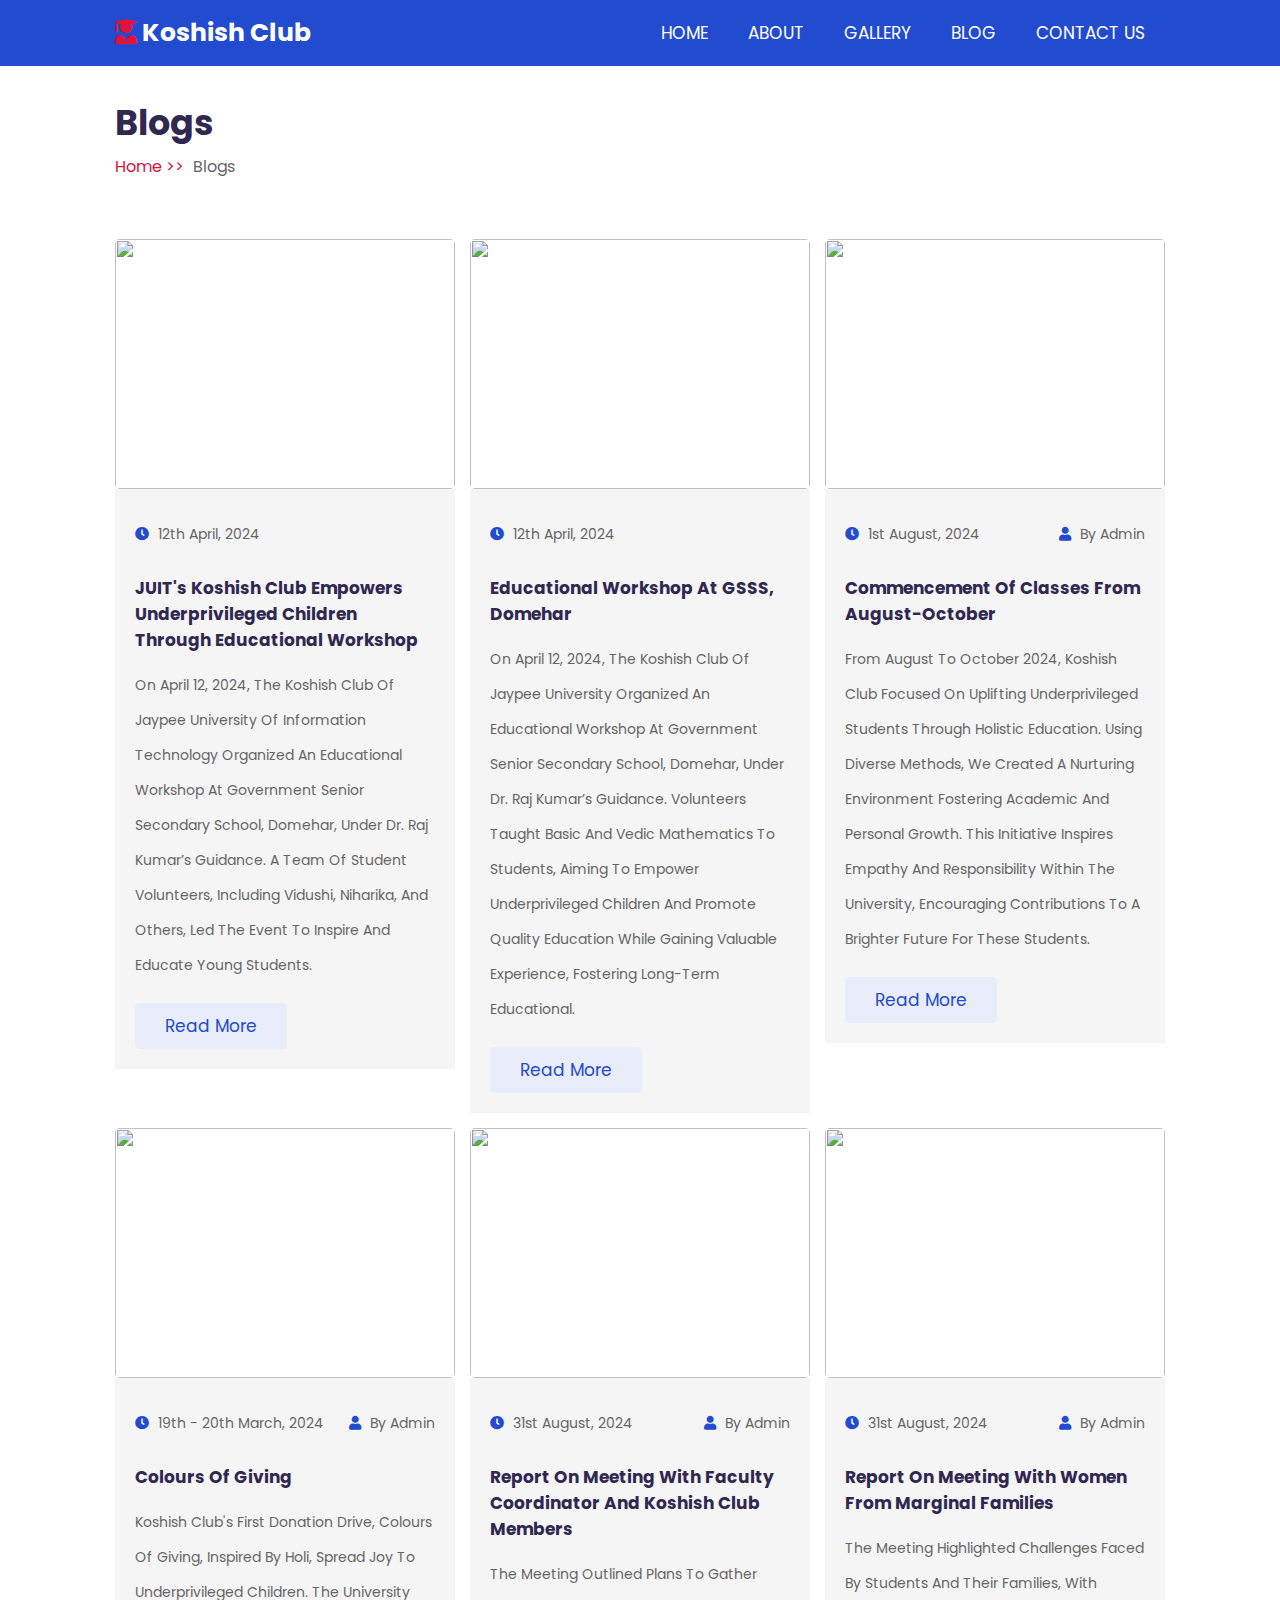
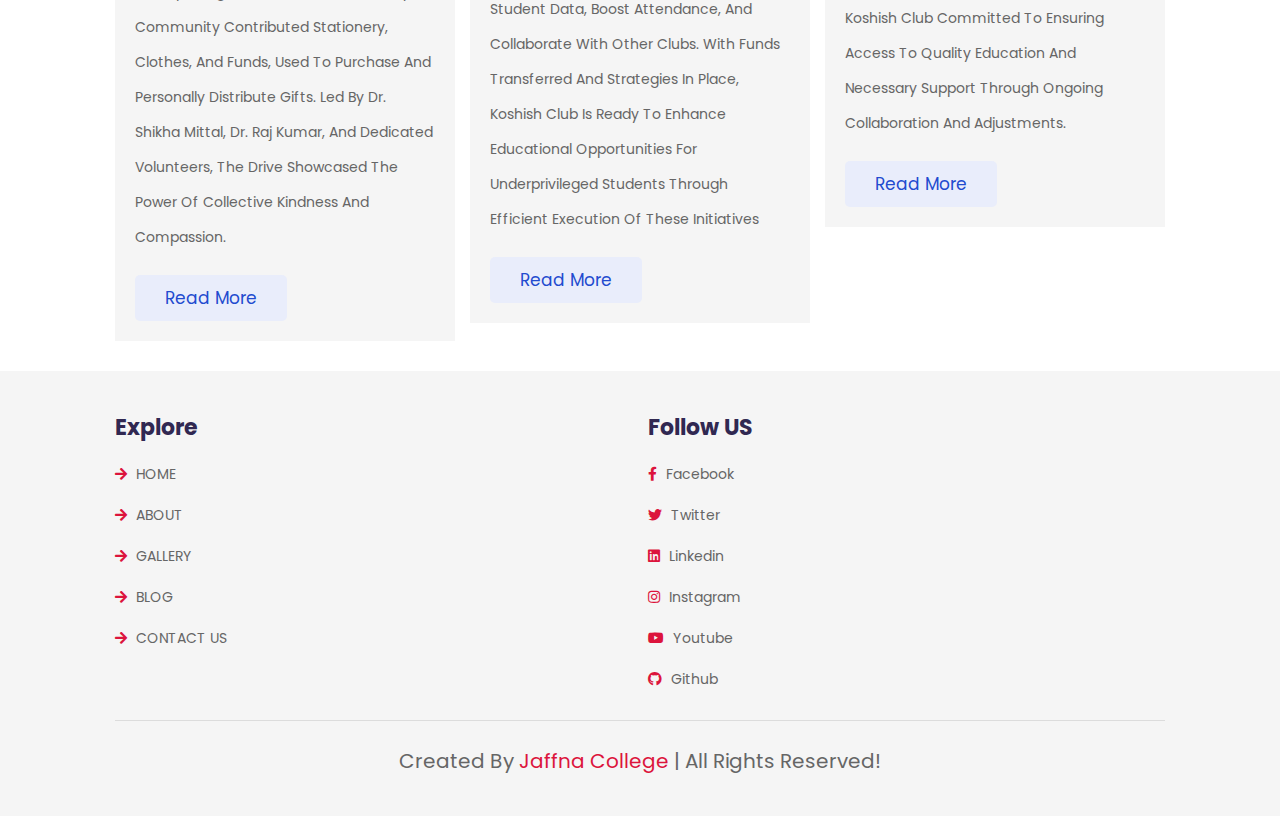
==== blog.html @ 4dae0b64 "tt" ====
<!DOCTYPE html>
<html lang="en">

<head>
    <meta charset="UTF-8">
    <meta http-equiv="X-UA-Compatible" content="IE=edge">
    <meta name="viewport" content="width=device-width, initial-scale=1.0">
    <title>Koshish Club | Blog</title>
    <link rel="shortcut icon" type="images" href="images/logo.jpg">

    <!-- font awesome cdn link  -->
    <link rel="stylesheet" href="https://cdnjs.cloudflare.com/ajax/libs/font-awesome/5.15.4/css/all.min.css">

    <!-- custom css file link  -->
    <link rel="stylesheet" href="css/style.css">

</head>

<body>

    <!-- header section starts  -->

    <header class="header">

        <a href="index.html" class="logo"> <i class="fas fa-user-graduate"></i> Koshish Club </a>

        <div id="menu-btn" class="fas fa-bars"></div>

        <nav class="navbar">
            <ul>
                <li><a href="index.html">HOME</a></li>
                <li><a href="about.html">ABOUT</a></li>
                <li><a href="gallery1.html">GALLERY</a></li>
                <li><a href="blog.html">BLOG</a></li>
                <li><a href="ContactUs/contact.php">CONTACT US</a></li>
            </ul>
        </nav>

    </header>

    <!-- header section ends -->

    <section class="heading">
        <h3> Blogs</h3>
        <p> <a href="home.html">home >></a> blogs </p>
    </section>

    <!-- blog section starts  -->

    <section class="blog">

        <div class="box">
            <div class="image">
                <img src="images/gal/Copy of IMG20231103172440.jpg" alt="">
            </div>
            <div class="content">
                <div class="icons">
                    <a href="#"> <i class="fas fa-clock"></i> 12th April, 2024</a>
                    
                </div>
                <h3>JUIT's Koshish Club Empowers Underprivileged Children Through Educational Workshop</h3>
                <p>
                    On April 12, 2024, the Koshish Club of Jaypee University of Information Technology organized an Educational Workshop at Government Senior Secondary School, Domehar, under Dr. Raj Kumar’s guidance. A team of student volunteers, including Vidushi, Niharika, and others, led the event to inspire and educate young students.</p>
                <a href="#" class="btn">read more</a>
            </div>
        </div>

        <div class="box">
            <div class="image">
                <img src="images/gal/Educational Workshop at GSSS, Domehar .jpg" alt="">
            </div>
            <div class="content">
                <div class="icons">
                    <a href="#"> <i class="fas fa-clock"></i> 12th April, 2024 </a>
                    
                </div>
                <h3>Educational Workshop at GSSS, Domehar</h3>
                <p>
                    On April 12, 2024, the Koshish Club of Jaypee University organized an Educational Workshop at Government Senior Secondary School, Domehar, under Dr. Raj Kumar’s guidance. Volunteers taught basic and Vedic mathematics to students, aiming to empower underprivileged children and promote quality education while gaining valuable experience, fostering long-term educational.</p>
                <a href="#" class="btn">read more</a>
            </div>
        </div>

        <div class="box">
            <div class="image">
                <img src="images/gal/Commencement of classes.jpg" alt="">
            </div>
            <div class="content">
                <div class="icons">
                    <a href="#"> <i class="fas fa-clock"></i> 1st August, 2024 </a>
                    <a href="#"> <i class="fas fa-user"></i> by admin </a>
                </div>
                <h3>Commencement of classes from August-October</h3>
                <p>
                    From August to October 2024, Koshish Club focused on uplifting underprivileged students through holistic education. Using diverse methods, we created a nurturing environment fostering academic and personal growth. This initiative inspires empathy and responsibility within the university, encouraging contributions to a brighter future for these students.</p>
                <a href="#" class="btn">read more</a>
            </div>
        </div>

        <div class="box">
            <div class="image">
                <img src="images/gal/color of giving.jpg" alt="">
            </div>
            <div class="content">
                <div class="icons">
                    <a href="#"> <i class="fas fa-clock"></i> 19th - 20th March, 2024 </a>
                    <a href="#"> <i class="fas fa-user"></i> by admin </a>
                </div>
                <h3>Colours of Giving </h3>
                <p>Koshish Club's first donation drive, Colours of Giving, inspired by Holi, spread joy to underprivileged children. The university community contributed stationery, clothes, and funds, used to purchase and personally distribute gifts. Led by Dr. Shikha Mittal, Dr. Raj Kumar, and dedicated volunteers, the drive showcased the power of collective kindness and compassion.</p>
                <a href="#" class="btn">read more</a>
            </div>
        </div>

        <div class="box">
            <div class="image">
                <img src="images/gal/20240214_180554.jpg" alt="">
            </div>
            <div class="content">
                <div class="icons">
                    <a href="#"> <i class="fas fa-clock"></i> 31st August, 2024 </a>
                    <a href="#"> <i class="fas fa-user"></i> by admin </a>
                </div>
                <h3>Report on Meeting with Faculty Coordinator and Koshish Club Members</h3>
                <p>The meeting outlined plans to gather student data, boost attendance, and collaborate with other clubs. With funds transferred and strategies in place, Koshish Club is ready to enhance educational opportunities for underprivileged students through efficient execution of these initiatives</p>
                <a href="#" class="btn">read more</a>
            </div>
        </div>

        <div class="box">
            <div class="image">
                <img src="images/gal/Women from Marginal families.jpg" alt="">
            </div>
            <div class="content">
                <div class="icons">
                    <a href="#"> <i class="fas fa-clock"></i> 31st August, 2024 </a>
                    <a href="#"> <i class="fas fa-user"></i> by admin </a>
                </div>
                <h3>Report on Meeting with Women from Marginal families </h3>
                <p>The meeting highlighted challenges faced by students and their families, with Koshish Club committed to ensuring access to quality education and necessary support through ongoing collaboration and adjustments.</p>
                <a href="#" class="btn">read more</a>
            </div>
        </div>

        

    </section>

    <!-- blog section ends -->














    <!-- footer section starts  -->

    <section class="footer">

        <div class="box-container">

            <div class="box">
                <h3>explore</h3>
                <a href="home.html"> <i class="fas fa-arrow-right"></i> HOME </a>
                <a href="about.html"> <i class="fas fa-arrow-right"></i> ABOUT </a>
                <a href="course-1.html"> <i class="fas fa-arrow-right"></i> GALLERY </a>
                <a href="course-2.html"> <i class="fas fa-arrow-right"></i> BLOG </a>
                <a href="teachers.html"> <i class="fas fa-arrow-right"></i> CONTACT US </a>
            </div>

            <div class="box">
                <h3>Follow US</h3>
                <a href="#"> <i class="fab fa-facebook-f"></i> facebook </a>
                <a href="#"> <i class="fab fa-twitter"></i> twitter </a>
                <a href="#"> <i class="fab fa-linkedin"></i> linkedin </a>
                <a href="#"> <i class="fab fa-instagram"></i> instagram </a>
                <a href="https://www.youtube.com/channel/UCXxTe5lB_fjn1H5azGBgWDw"> <i class="fab fa-youtube"></i> youtube </a>
                <a href="#"> <i class="fab fa-github"></i> github </a>
            </div>

        </div>

        <div class="credit"> created by <span>Jaffna College</span> | all rights reserved! </div>

    </section>


    <!-- footer section ends -->

    <!-- custom js file link  -->
    <script src="js/script.js"></script>

</body>

</html>
---- css/style.css ----
@import url("https://fonts.googleapis.com/css2?family=Poppins:wght@100;300;400;500;600&display=swap");
* {
    font-family: 'Poppins', sans-serif;
    margin: 0;
    padding: 0;
    -webkit-box-sizing: border-box;
    box-sizing: border-box;
    text-transform: capitalize;
    text-decoration: none;
    outline: none;
    border: none;
    -webkit-transition: all .2s linear;
    transition: all .2s linear;
}

html {
    font-size: 62.5%;
    overflow-x: hidden;
}

section {
    padding: 3rem 9%;
}

#icon {
    width: 30px;
    cursor: pointer;
}

.btn {
    display: inline-block;
    margin-top: 1rem;
    padding: 1rem 3rem;
    background: #e9edfb;
    color: #224bcf;
    cursor: pointer;
    border-radius: .5rem;
    font-size: 1.7rem;
}

.btn:hover {
    color: #fff;
    background: #224bcf;
}

.heading {
    background: url(../images/heading-bg.png) no-repeat;
    background-size: cover;
    background-position: center;
}

.heading h3 {
    font-size: 3.5rem;
    color: #302851;
}

.heading p {
    font-size: 1.6rem;
    color: #666;
    padding-top: .5rem;
}

.heading p a {
    padding-right: .5rem;
    color: crimson;
}

.heading p a:hover {
    color: #224bcf
}

.header {
    position: -webkit-sticky;
    position: sticky;
    top: 0;
    left: 0;
    right: 0;
    z-index: 1000;
    display: -webkit-box;
    display: -ms-flexbox;
    display: flex;
    -webkit-box-align: center;
    -ms-flex-align: center;
    align-items: center;
    -webkit-box-pack: justify;
    -ms-flex-pack: justify;
    justify-content: space-between;
    padding: 0 9%;
    background: #224bcf;
}

.header .logo {
    font-size: 2.5rem;
    font-weight: bolder;
    color: #fff;
}

.header .logo i {
    color: crimson;
}

.header .navbar ul {
    list-style: none;
}

.header .navbar ul li {
    position: relative;
    float: left;
}

.header .navbar ul li:hover ul {
    display: block;
}

.header .navbar ul li a {
    padding: 2rem;
    display: block;
    font-size: 1.7rem;
    color: #fff;
}

.header .navbar ul li a:hover {
    background: crimson;
}

.header .navbar ul li ul {
    position: absolute;
    left: 0;
    width: 20rem;
    background: #224bcf;
    display: none;
}

.header .navbar ul li ul li {
    width: 100%;
}

#menu-btn {
    cursor: pointer;
    color: #fff;
    font-size: 2.5rem;
    display: none;
}

.home {
    display: -webkit-box;
    display: -ms-flexbox;
    display: flex;
    -webkit-box-align: center;
    -ms-flex-align: center;
    align-items: center;
    -ms-flex-wrap: wrap;
    flex-wrap: wrap;
    gap: 2rem;
}

.home .image {
    -webkit-box-flex: 1;
    -ms-flex: 1 1 42rem;
    flex: 1 1 42rem;
}

.home .image img {
    width: 100%;
}

.home .content {
    -webkit-box-flex: 1;
    -ms-flex: 1 1 42rem;
    flex: 1 1 42rem;
}

.home .content h3 {
    color: #302851;
    font-size: 5rem;
}

.home .content p {
    font-size: 1.4rem;
    color: #666;
    padding: 1rem 0;
    line-height: 2.5;
}

.category {
    display: -ms-grid;
    display: grid;
    -ms-grid-columns: (minmax(16rem, 1fr))[auto-fit];
    grid-template-columns: repeat(auto-fit, minmax(16rem, 1fr));
    gap: 1.5rem;
}

.category .box {
    border-radius: 1rem;
    background: #f5f5f5;
    padding: 4rem 3rem;
    text-align: center;
}

.category .box img {
    height: 7rem;
    margin-bottom: 2rem;
}

.category .box h3 {
    font-size: 1.7rem;
    color: #302851;
}

.about {
    display: -webkit-box;
    display: -ms-flexbox;
    display: flex;
    -webkit-box-align: center;
    -ms-flex-align: center;
    align-items: center;
    -ms-flex-wrap: wrap;
    flex-wrap: wrap;
    gap: 2rem;
}

.about .image {
    -webkit-box-flex: 1;
    -ms-flex: 1 1 42rem;
    flex: 1 1 42rem;
}

.about .image img {
    width: 100%;
}

.about .content {
    -webkit-box-flex: 1;
    -ms-flex: 1 1 42rem;
    flex: 1 1 42rem;
}

.about .content h3 {
    color: #302851;
    font-size: 4.5rem;
}

.about .content p {
    font-size: 1.4rem;
    padding: 1rem 0;
    color: #666;
    line-height: 2.5;
}

.course-1 {
    display: -ms-grid;
    display: grid;
    -ms-grid-columns: (minmax(31rem, 1fr))[auto-fit];
    grid-template-columns: repeat(auto-fit, minmax(31rem, 1fr));
    gap: 1.5rem;
}

.course-1 .box {
    background: #f5f5f5;
    border-radius: 1rem;
    text-align: center;
    padding: 3rem 2rem;
}

.course-1 .box img {
    margin-bottom: 1rem;
    height: 8rem;
}

.course-1 .box h3 {
    font-size: 2rem;
    color: #302851;
    padding: .5rem 0;
}

.course-1 .box p {
    font-size: 1.4rem;
    color: #666;
    line-height: 2.5;
    padding: 1rem 0;
}

.course-2 {
    display: -ms-grid;
    display: grid;
    -ms-grid-columns: (minmax(31rem, 1fr))[auto-fit];
    grid-template-columns: repeat(auto-fit, minmax(31rem, 1fr));
    gap: 1.5rem;
}

.course-2 .box {
    padding: 2rem;
    border-radius: 1rem;
    background: #f5f5f5;
}

.course-2 .box .image {
    margin-bottom: 2rem;
    text-align: center;
}

.course-2 .box .image img {
    height: 22rem;
}

.course-2 .box .content span {
    font-size: 1.4rem;
    color: crimson;
    background: #ffeaf4;
    padding: .5rem 1rem;
}

.course-2 .box .content h3 {
    color: #302851;
    line-height: 2;
    margin-top: 1.5rem;
    font-size: 2rem;
}

.course-2 .box .content p {
    font-size: 1.4rem;
    color: #666;
    line-height: 2.5;
    padding: 1rem 0;
}

.course-2 .box .content .icons {
    margin-top: 2rem;
    padding-top: 2rem;
    display: -webkit-box;
    display: -ms-flexbox;
    display: flex;
    -webkit-box-align: center;
    -ms-flex-align: center;
    align-items: center;
    -webkit-box-pack: justify;
    -ms-flex-pack: justify;
    justify-content: space-between;
    border-top: 0.1rem solid rgba(0, 0, 0, 0.1);
}

.course-2 .box .content .icons a {
    font-size: 1.4rem;
    color: #666;
}

.course-2 .box .content .icons a:hover {
    color: crimson;
}

.course-2 .box .content .icons a i {
    padding-right: .5rem;
    color: crimson;
}


.teachers {
    display: -ms-grid;
    display: grid;
    -ms-grid-columns: (minmax(27rem, 1fr))[auto-fit];
    grid-template-columns: repeat(auto-fit, minmax(27rem, 1fr));
    gap: 1.5rem;
}

.teachers .box {
    text-align: center;
    overflow: hidden;
}

.teachers .box:hover .image .share {
    -webkit-transform: translateY(0);
    transform: translateY(0);
}

.teachers .box:hover .image .share a {
    -webkit-transform: translateY(-1rem);
    transform: translateY(-1rem);
    opacity: 1;
    -webkit-transition: -webkit-transform .2s .2s;
    transition: -webkit-transform .2s .2s;
    transition: transform .2s .2s;
    transition: transform .2s .2s, -webkit-transform .2s .2s;
}

.teachers .box .image {
    overflow: hidden;
    height: 32rem;
    width: 100%;
    position: relative;
    border-radius: 1rem;
}

.teachers .box .image .share {
    position: absolute;
    top: 0;
    left: 0;
    height: 100%;
    width: 100%;
    background: rgba(0, 0, 0, 0.7);
    display: -webkit-box;
    display: -ms-flexbox;
    display: flex;
    -webkit-box-align: end;
    -ms-flex-align: end;
    align-items: flex-end;
    -webkit-box-pack: center;
    -ms-flex-pack: center;
    justify-content: center;
    z-index: 10;
    overflow: hidden;
    -webkit-transform: translateY(-100%);
    transform: translateY(-100%);
}

.teachers .box .image .share a {
    font-size: 2.5rem;
    margin: 2rem 1.5rem;
    color: #fff;
    -webkit-transform: translateY(5rem);
    transform: translateY(5rem);
    opacity: 0;
}

.teachers .box .image .share a:hover {
    color: crimson;
}

.teachers .box .image img {
    height: 100%;
    width: 100%;
    -o-object-fit: cover;
    object-fit: cover;
}

.teachers .box .content {
    padding-top: 1rem;
}

.teachers .box .content h3 {
    font-size: 2rem;
    color: #302851;
}

.teachers .box .content span {
    color: #666;
    font-size: 1.5rem;
}

.blog {
    display: -ms-grid;
    display: grid;
    -ms-grid-columns: (minmax(31rem, 1fr))[auto-fit];
    grid-template-columns: repeat(auto-fit, minmax(31rem, 1fr));
    gap: 1.5rem;
}

.blog .box .image {
    height: 25rem;
    width: 100%;
    overflow: hidden;
}

.blog .box .image img {
    height: 100%;
    width: 100%;
    -o-object-fit: cover;
    object-fit: cover;
    border-radius: .5rem;
}

.blog .box .content {
    padding: 2rem;
    background: #f5f5f5;
}

.blog .box .content .icons {
    padding: 1.5rem 0;
    margin-bottom: 1rem;
    display: -webkit-box;
    display: -ms-flexbox;
    display: flex;
    -webkit-box-align: center;
    -ms-flex-align: center;
    align-items: center;
    -webkit-box-pack: justify;
    -ms-flex-pack: justify;
    justify-content: space-between;
}

.blog .box .content .icons a {
    font-size: 1.4rem;
    color: #666;
}

.blog .box .content .icons a:hover {
    color: #224bcf;
}

.blog .box .content .icons a i {
    padding-right: .5rem;
    color: #224bcf;
}

.blog .box .content h3 {
    font-size: 1.7rem;
    padding: .5rem 0;
    color: #302851;
}

.blog .box .content p {
    padding: 1rem 0;
    font-size: 1.4rem;
    line-height: 2.5;
    color: #666;
}

.contact .icons-container {
    display: -ms-grid;
    display: grid;
    -ms-grid-columns: (minmax(30rem, 1fr))[auto-fit];
    grid-template-columns: repeat(auto-fit, minmax(30rem, 1fr));
    gap: 1.5rem;
}

.contact .icons-container .icons {
    text-align: center;
    padding: 2rem;
    border-radius: 1rem;
    background: #f5f5f5;
    margin-bottom: 2rem;
}

.contact .icons-container .icons i {
    height: 6.5rem;
    width: 6.5rem;
    line-height: 6.5rem;
    font-size: 2.5rem;
    color: #224bcf;
    background: #e9edfb;
    border-radius: 50%;
    text-align: center;
    margin-bottom: .5rem;
}

.contact .icons-container .icons h3 {
    font-size: 2rem;
    color: #302851;
    padding: .7rem 0;
}

.contact .icons-container .icons p {
    line-height: 2;
    font-size: 1.4rem;
    color: #666;
}

.contact .row {
    display: -webkit-box;
    display: -ms-flexbox;
    display: flex;
    -ms-flex-wrap: wrap;
    flex-wrap: wrap;
    gap: 1.5rem;
}

.contact .row form {
    -webkit-box-flex: 1;
    -ms-flex: 1 1 42rem;
    flex: 1 1 42rem;
    border-radius: 1rem;
    background: #f5f5f5;
    padding: 2rem;
}

.contact .row form h3 {
    font-size: 2.5rem;
    color: #302851;
    margin-bottom: .5rem;
}

.contact .row form .box,
.contact .row form textarea {
    width: 100%;
    padding: 1rem 1.2rem;
    font-size: 1.6rem;
    color: #666;
    text-transform: none;
    margin: 1rem 0;
    border-radius: .5rem;
    background: #fff;
}

.contact .row form textarea {
    height: 15rem;
    resize: none;
}

.contact .row .map {
    -webkit-box-flex: 1;
    -ms-flex: 1 1 42rem;
    flex: 1 1 42rem;
    width: 100%;
    border-radius: 1rem;
}

.footer {
    background: #f5f5f5;
}

.footer .box-container {
    display: -ms-grid;
    display: grid;
    -ms-grid-columns: (minmax(25rem, 1fr))[auto-fit];
    grid-template-columns: repeat(auto-fit, minmax(25rem, 1fr));
    gap: 1.5rem;
}

.footer .box-container .box h3 {
    font-size: 2.2rem;
    padding: 1rem 0;
    color: #302851;
}

.footer .box-container .box a {
    display: block;
    font-size: 1.4rem;
    padding: 1rem 0;
    color: #666;
}

.footer .box-container .box a:hover {
    color: crimson;
}

.footer .box-container .box a:hover i {
    padding-right: 2rem;
}

.footer .box-container .box a i {
    color: crimson;
    padding-right: .5rem;
}

.footer .credit {
    text-align: center;
    margin-top: 2rem;
    padding: 1rem;
    padding-top: 2.5rem;
    font-size: 2rem;
    color: #666;
    border-top: 0.1rem solid rgba(0, 0, 0, 0.1);
}

.footer .credit span {
    color: crimson;
}

@media (max-width: 1200px) {
    html {
        font-size: 55%;
    }
    section {
        padding: 3rem 2rem;
    }
}

@media (max-width: 768px) {
    #menu-btn {
        display: inline-block;
    }
    .header {
        padding: 2rem;
    }
    .header .navbar {
        position: absolute;
        top: 99%;
        left: 0;
        right: 0;
        background: #224bcf;
        -webkit-clip-path: polygon(0 0, 100% 0, 100% 0, 0 0);
        clip-path: polygon(0 0, 100% 0, 100% 0, 0 0);
    }
    .header .navbar.active {
        -webkit-clip-path: polygon(0 0, 100% 0, 100% 100%, 0 100%);
        clip-path: polygon(0 0, 100% 0, 100% 100%, 0 100%);
    }
    .header .navbar ul li {
        width: 100%;
    }
    .header .navbar ul li ul {
        width: 100%;
        position: relative;
    }
    .about .content h3 {
        font-size: 3rem;
    }
    .main-video video {
        width: 95%;
        border-width: .2rem;
    }
}

@media (max-width: 450px) {
    html {
        font-size: 50%;
    }
}


/*# sourceMappingURL=style.css.map */

.course-3 {
    display: flex;
    flex-wrap: wrap;
    gap: 20px;
    justify-content: center;
}

.course-3 .box {
    background: #f9f9f9;
    border: 1px solid #ddd;
    border-radius: 10px;
    box-shadow: 0 4px 6px rgba(0, 0, 0, 0.1);
    padding: 15px;
    width: calc(33.33% - 20px);
    text-align: center;
    overflow: hidden;
    transition: transform 0.3s ease, box-shadow 0.3s ease;
}

.course-3 .box:hover {
    transform: translateY(-10px);
    box-shadow: 0 6px 15px rgba(0, 0, 0, 0.2);
}

.course-3 .image img {
    max-width: 100%;
    height: auto;
    border-radius: 10px;
    margin-bottom: 10px;
}

.course-3 .content h3 {
    font-size: 1.2rem;
    color: #333;
    margin: 10px 0 5px;
}

.course-3 .content p {
    font-size: 0.9rem;
    color: #666;
}
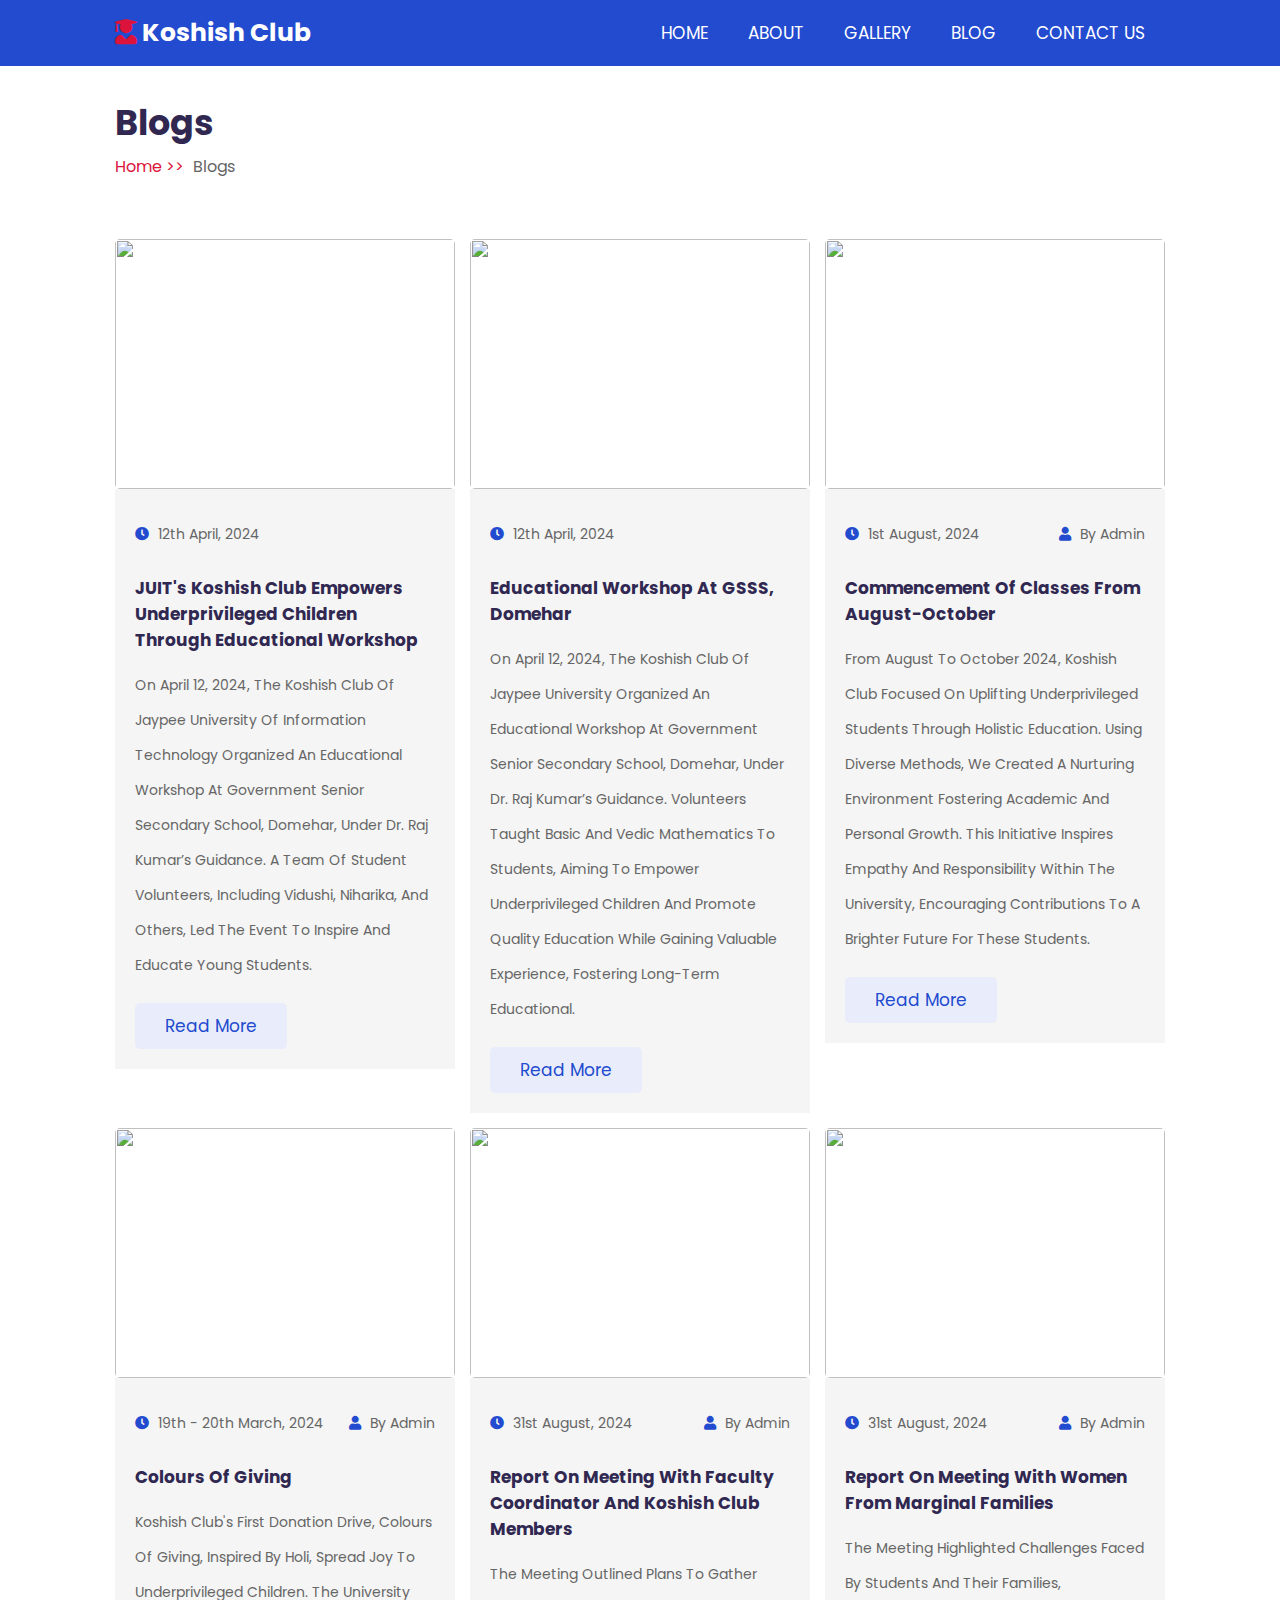
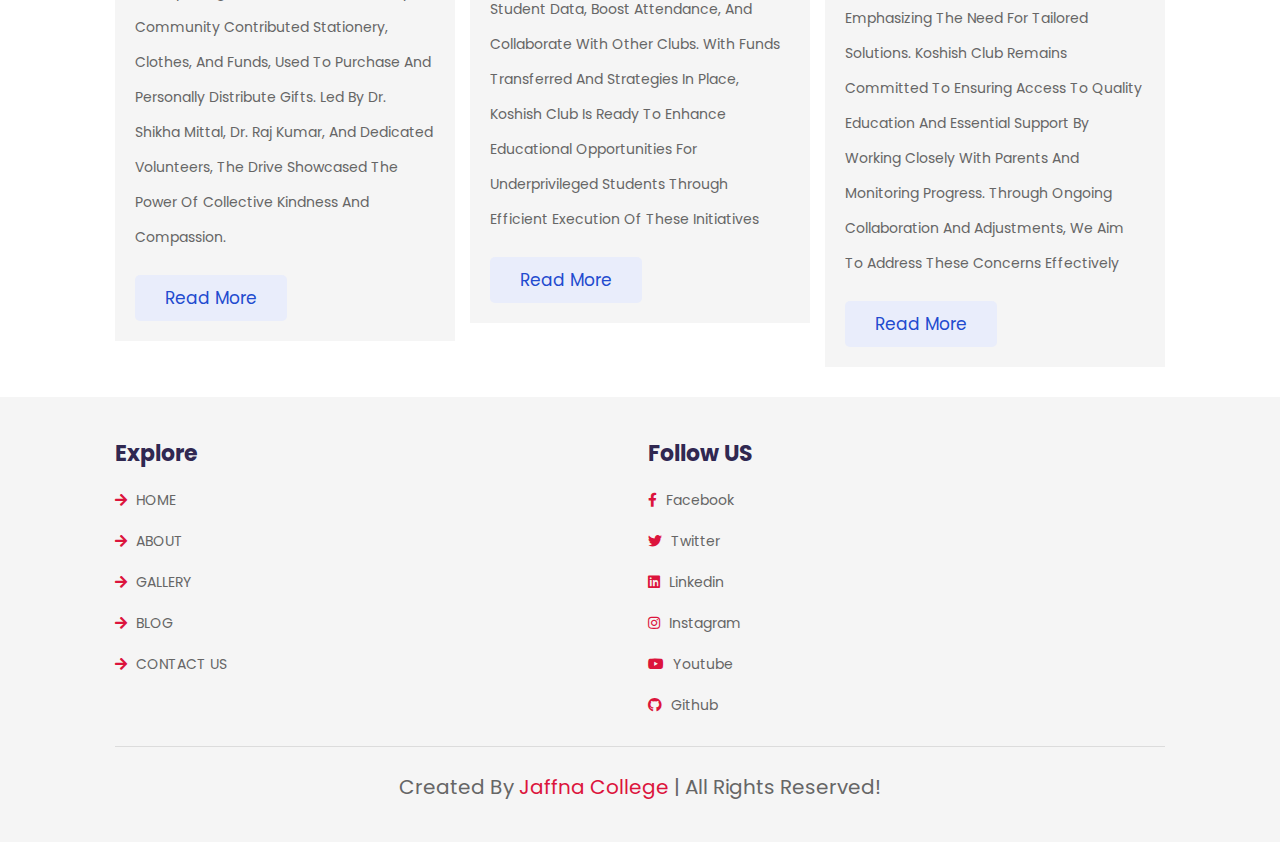
==== commit 3cb08025: "tt1" ====
--- a/blog.html
+++ b/blog.html
@@ -137,7 +137,7 @@
                     <a href="#"> <i class="fas fa-user"></i> by admin </a>
                 </div>
                 <h3>Report on Meeting with Women from Marginal families </h3>
-                <p>The meeting highlighted challenges faced by students and their families, with Koshish Club committed to ensuring access to quality education and necessary support through ongoing collaboration and adjustments.</p>
+                <p>The meeting highlighted challenges faced by students and their families, emphasizing the need for tailored solutions. Koshish Club remains committed to ensuring access to quality education and essential support by working closely with parents and monitoring progress. Through ongoing collaboration and adjustments, we aim to address these concerns effectively</p>
                 <a href="#" class="btn">read more</a>
             </div>
         </div>
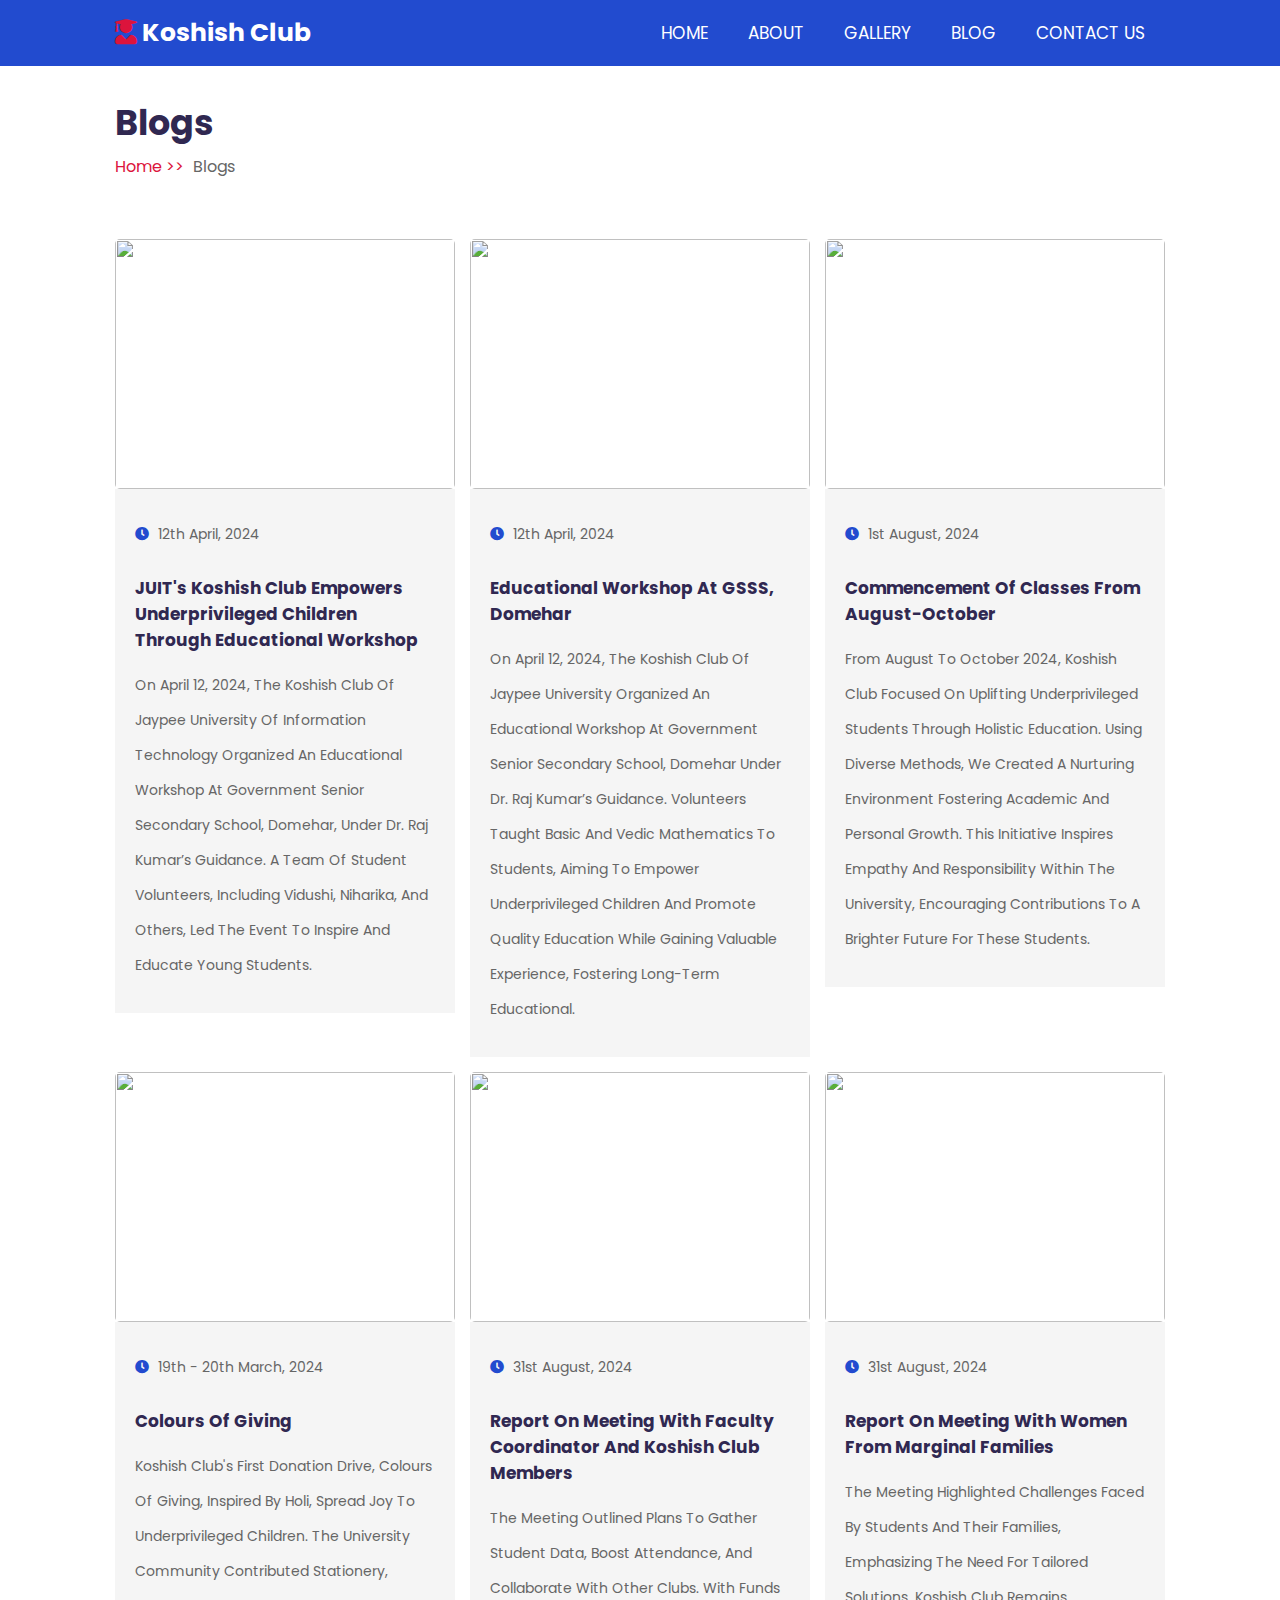
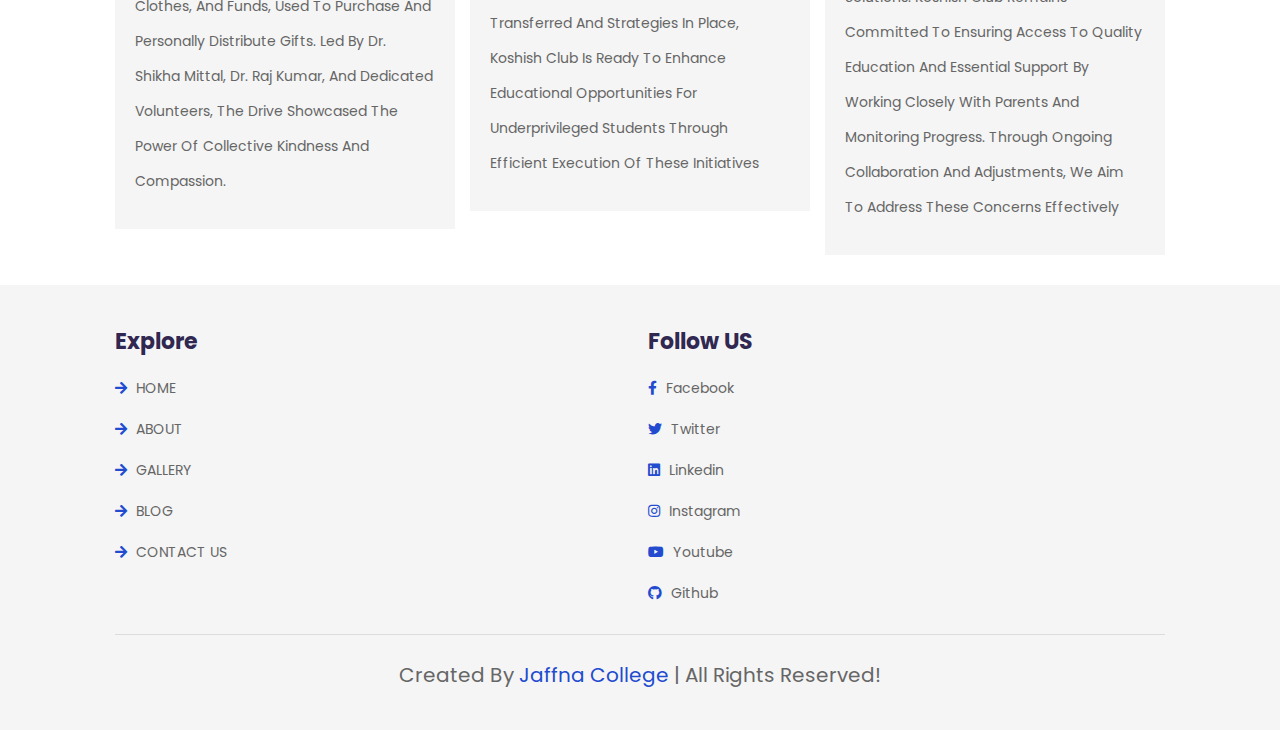
==== commit 9b670de7: "Merge branch 'main' of https://github.com/aaryaa135/dbms-sem3-project" ====
--- a/blog.html
+++ b/blog.html
@@ -61,7 +61,7 @@
                 <h3>JUIT's Koshish Club Empowers Underprivileged Children Through Educational Workshop</h3>
                 <p>
                     On April 12, 2024, the Koshish Club of Jaypee University of Information Technology organized an Educational Workshop at Government Senior Secondary School, Domehar, under Dr. Raj Kumar’s guidance. A team of student volunteers, including Vidushi, Niharika, and others, led the event to inspire and educate young students.</p>
-                <a href="#" class="btn">read more</a>
+                
             </div>
         </div>
 
@@ -76,8 +76,8 @@
                 </div>
                 <h3>Educational Workshop at GSSS, Domehar</h3>
                 <p>
-                    On April 12, 2024, the Koshish Club of Jaypee University organized an Educational Workshop at Government Senior Secondary School, Domehar, under Dr. Raj Kumar’s guidance. Volunteers taught basic and Vedic mathematics to students, aiming to empower underprivileged children and promote quality education while gaining valuable experience, fostering long-term educational.</p>
-                <a href="#" class="btn">read more</a>
+                    On April 12, 2024, the Koshish Club of Jaypee University organized an Educational Workshop at Government Senior Secondary School, Domehar under Dr. Raj Kumar’s guidance. Volunteers taught basic and Vedic mathematics to students, aiming to empower underprivileged children and promote quality education while gaining valuable experience, fostering long-term educational.</p>
+                
             </div>
         </div>
 
@@ -88,12 +88,12 @@
             <div class="content">
                 <div class="icons">
                     <a href="#"> <i class="fas fa-clock"></i> 1st August, 2024 </a>
-                    <a href="#"> <i class="fas fa-user"></i> by admin </a>
+                    
                 </div>
                 <h3>Commencement of classes from August-October</h3>
                 <p>
                     From August to October 2024, Koshish Club focused on uplifting underprivileged students through holistic education. Using diverse methods, we created a nurturing environment fostering academic and personal growth. This initiative inspires empathy and responsibility within the university, encouraging contributions to a brighter future for these students.</p>
-                <a href="#" class="btn">read more</a>
+                
             </div>
         </div>
 
@@ -104,11 +104,11 @@
             <div class="content">
                 <div class="icons">
                     <a href="#"> <i class="fas fa-clock"></i> 19th - 20th March, 2024 </a>
-                    <a href="#"> <i class="fas fa-user"></i> by admin </a>
+                    
                 </div>
                 <h3>Colours of Giving </h3>
                 <p>Koshish Club's first donation drive, Colours of Giving, inspired by Holi, spread joy to underprivileged children. The university community contributed stationery, clothes, and funds, used to purchase and personally distribute gifts. Led by Dr. Shikha Mittal, Dr. Raj Kumar, and dedicated volunteers, the drive showcased the power of collective kindness and compassion.</p>
-                <a href="#" class="btn">read more</a>
+                
             </div>
         </div>
 
@@ -119,11 +119,11 @@
             <div class="content">
                 <div class="icons">
                     <a href="#"> <i class="fas fa-clock"></i> 31st August, 2024 </a>
-                    <a href="#"> <i class="fas fa-user"></i> by admin </a>
+                    
                 </div>
                 <h3>Report on Meeting with Faculty Coordinator and Koshish Club Members</h3>
                 <p>The meeting outlined plans to gather student data, boost attendance, and collaborate with other clubs. With funds transferred and strategies in place, Koshish Club is ready to enhance educational opportunities for underprivileged students through efficient execution of these initiatives</p>
-                <a href="#" class="btn">read more</a>
+                
             </div>
         </div>
 
@@ -134,11 +134,11 @@
             <div class="content">
                 <div class="icons">
                     <a href="#"> <i class="fas fa-clock"></i> 31st August, 2024 </a>
-                    <a href="#"> <i class="fas fa-user"></i> by admin </a>
+                    
                 </div>
                 <h3>Report on Meeting with Women from Marginal families </h3>
                 <p>The meeting highlighted challenges faced by students and their families, emphasizing the need for tailored solutions. Koshish Club remains committed to ensuring access to quality education and essential support by working closely with parents and monitoring progress. Through ongoing collaboration and adjustments, we aim to address these concerns effectively</p>
-                <a href="#" class="btn">read more</a>
+                
             </div>
         </div>
 
@@ -169,11 +169,11 @@
 
             <div class="box">
                 <h3>explore</h3>
-                <a href="home.html"> <i class="fas fa-arrow-right"></i> HOME </a>
-                <a href="about.html"> <i class="fas fa-arrow-right"></i> ABOUT </a>
-                <a href="course-1.html"> <i class="fas fa-arrow-right"></i> GALLERY </a>
-                <a href="course-2.html"> <i class="fas fa-arrow-right"></i> BLOG </a>
-                <a href="teachers.html"> <i class="fas fa-arrow-right"></i> CONTACT US </a>
+                <a href="index.html"> <i class="fas fa-arrow-right"></i> HOME </a>
+              <a href="about.html"> <i class="fas fa-arrow-right"></i> ABOUT </a>
+              <a href="gallery1.html"> <i class="fas fa-arrow-right"></i> GALLERY </a>
+              <a href="blog.html"> <i class="fas fa-arrow-right"></i> BLOG </a>
+              <a href="teachers.html"> <i class="fas fa-arrow-right"></i> CONTACT US </a>
             </div>
 
             <div class="box">
--- a/css/style.css
+++ b/css/style.css
@@ -195,6 +195,10 @@
     background: #f5f5f5;
     padding: 4rem 3rem;
     text-align: center;
+    transition: 0.1s linear;
+}
+.category .box:hover{
+    transform: scale(1.04);
 }
 
 .category .box img {
@@ -629,7 +633,7 @@
 }
 
 .footer .box-container .box a:hover {
-    color: crimson;
+    color: #224bcf;
 }
 
 .footer .box-container .box a:hover i {
@@ -637,7 +641,7 @@
 }
 
 .footer .box-container .box a i {
-    color: crimson;
+    color: #224bcf;
     padding-right: .5rem;
 }
 
@@ -652,7 +656,7 @@
 }
 
 .footer .credit span {
-    color: crimson;
+    color: #224bcf; 
 }
 
 @media (max-width: 1200px) {
